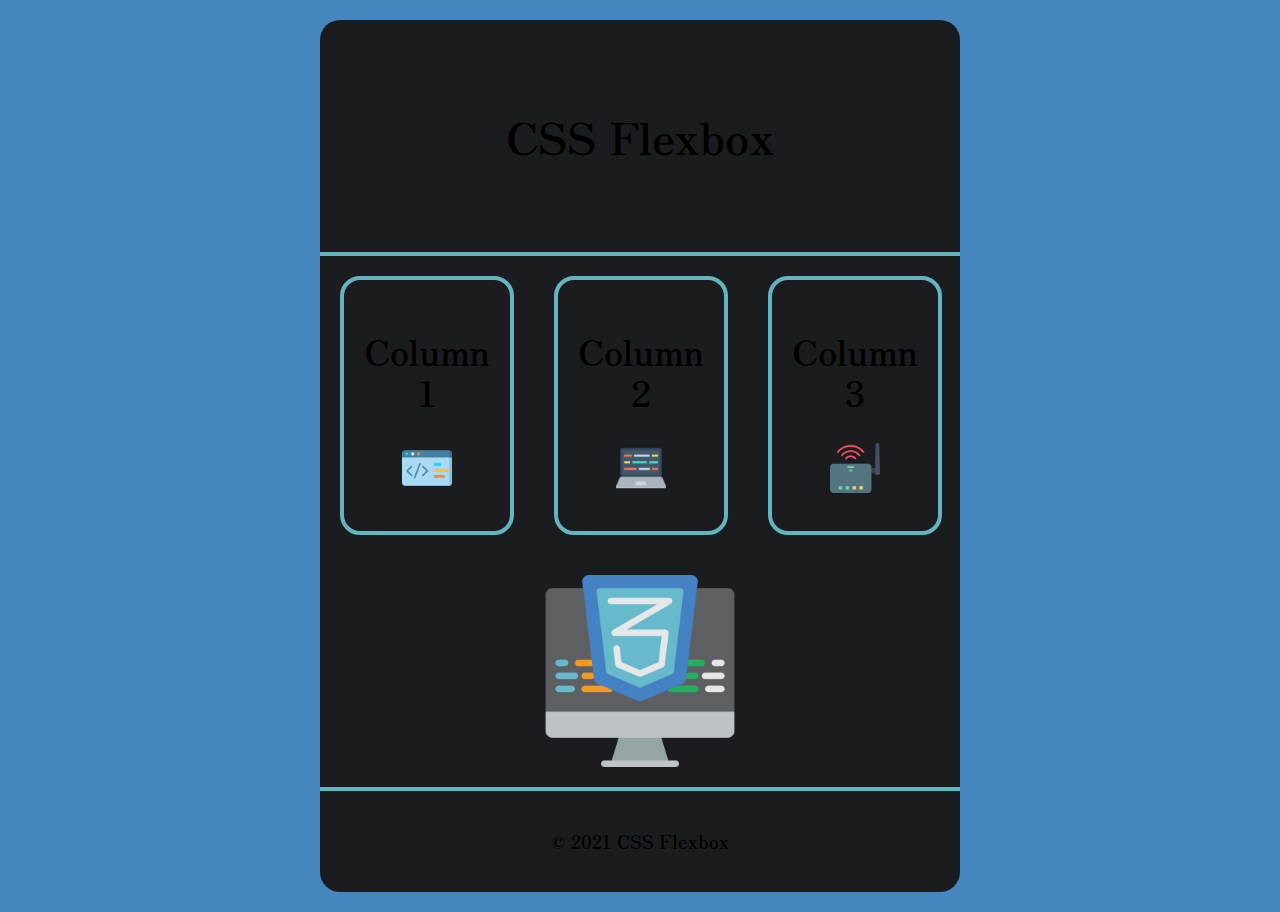
==== lab3/index.html @ bbe0f090 "updates" ====
<!DOCTYPE html>
<html lang="en">
<head>
    <meta charset="UTF-8">
    <meta http-equiv="X-UA-Compatible" content="IE=edge">
    <meta name="viewport" content="width=device-width, initial-scale=1.0">
    <title>CSS Flexbox</title>
    <link rel="preconnect" href="https://fonts.googleapis.com">
    <link rel="preconnect" href="https://fonts.gstatic.com" crossorigin>
    <link href="https://fonts.googleapis.com/css2?family=Zen+Antique+Soft&family=Zen+Old+Mincho:wght@400;700&display=swap" rel="stylesheet">
    <link rel="stylesheet" href="css/normalize.css">
    <link rel="stylesheet" href="css/styles.css">
</head>
<body>
    <div id="container">
        <header>
            <h1>CSS Flexbox</h1>
        </header>
        <main>
            <div id="flex">
                <div class="col">
                    <h2>Column 1</h2>
                    <img src="images/code.png" alt="Random">
                    <p></p>
                </div>    
                <div class="col">
                    <h2>Column 2</h2>
                    <img src="images/laptop.png" alt="Random">
                    <p></p>
                </div>
                <div class="col">
                    <h2>Column 3</h2>
                    <img src="images/wireless-router.png" alt="Random">
                    <p></p>
                </div>
            </div>
            <img class="main_img" src="images/css.png" alt="random">
        </main>
        <footer>&copy; 2021 CSS Flexbox</footer>
    </div>
    
</body>
</html>
---- lab3/css/styles.css ----
body {
    background-color: #4586BF;
    font-size: 18px;
    font-family: 'Zen Antique Soft', serif;

}

img {
    display: block;
    max-width: 100%;
    margin: 0 auto;
}

/* Mobile Styles */

#container {
    background-color: #1a1c20;
    margin: 20px;
}

header {
    padding: 60px 40px;
    border-bottom: 4px solid #63B6BF;
}

header h1 {
    text-align: center;
    font-size: 2.5em;
    font-family: 'Zen Old Mincho', serif;
}

.col {
    border: 4px solid #63B6BF;
    padding: 20px;
    margin: 20px;
    border-radius: 20px;
}

.col h2 {
   text-align: center;
   font-size: 2em; 
   font-family: 'Zen Old Mincho', serif;
}

.col img {
    width: 50%;
}

.main_img {
    display: none;
}

footer{
    padding: 40px 0;
    text-align: center;
    border-top: 4px solid #63B6BF;
    font-weight: bold;
    font-family: 'Zen Old Mincho', serif;
    font-size: 1em;
}

@media(min-width: 768px) {
    #container {
        width: 90%;
        margin: 20px auto;
    }
    .col {
        width: 65%;
        margin: 20px auto;
    }

    .col img {
        width: 30%;
    }
}

@media(min-width: 1024px) {
    #container {
        width: 50%;
        border-radius: 20px;
    }

    #flex {
        display: flex;
    }

    .col {
        margin: 20px;
        width: 100%;
    }

    .col img {
        width: 40%;
    }

    .main_img {
        display: block;
        width: 30%;
        margin: 20px auto;
    }
}
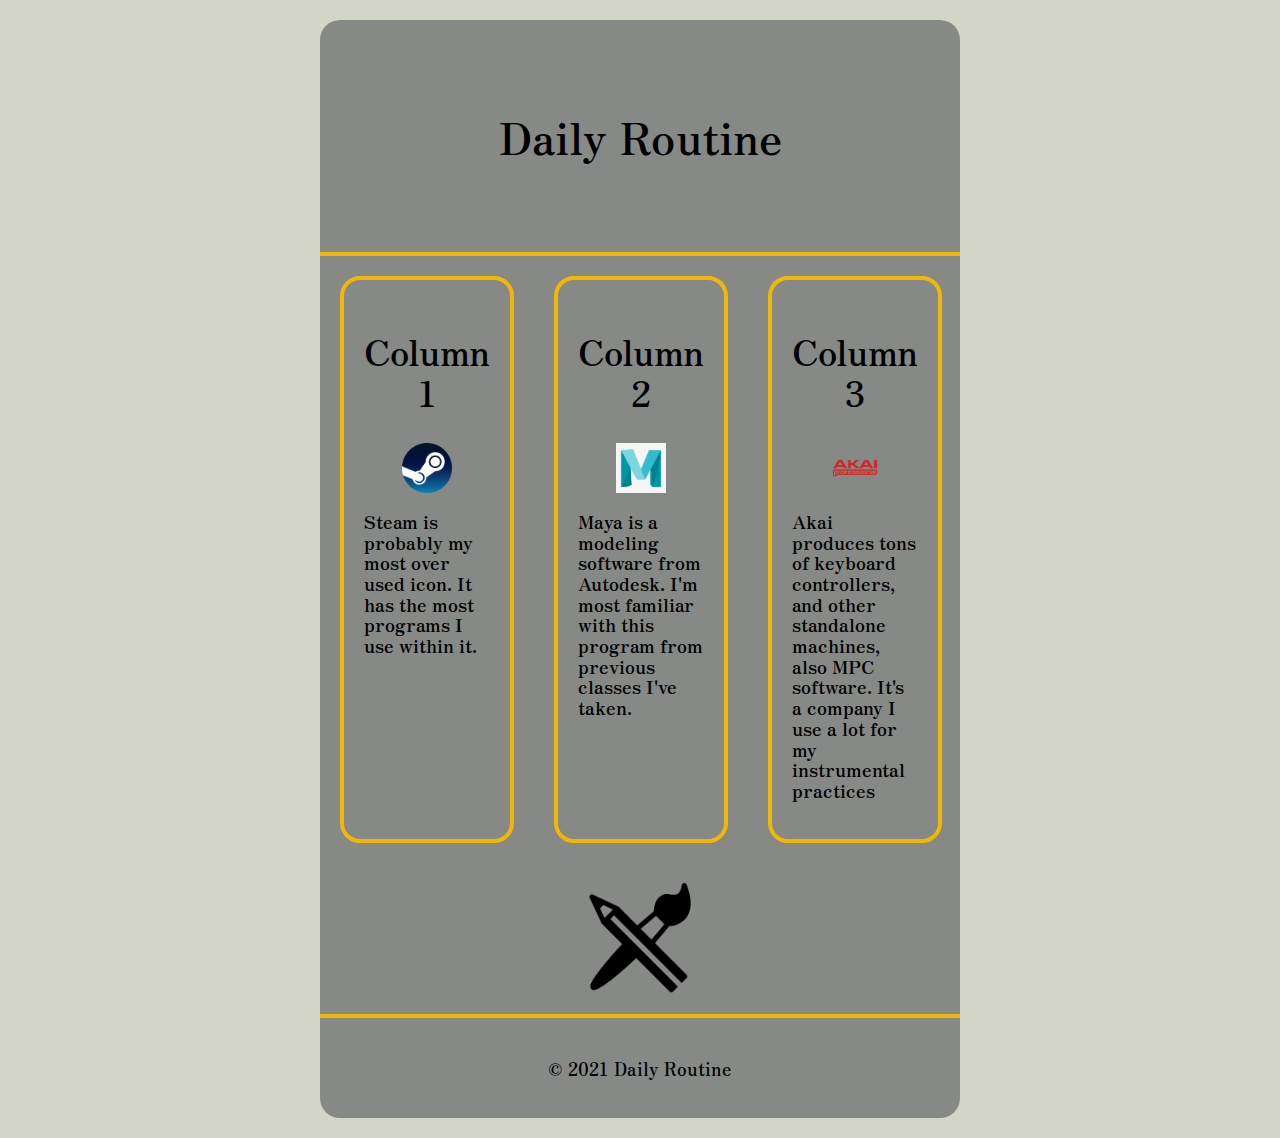
==== commit 6aa2f1a3: "updates" ====
--- a/lab3/index.html
+++ b/lab3/index.html
@@ -4,7 +4,8 @@
     <meta charset="UTF-8">
     <meta http-equiv="X-UA-Compatible" content="IE=edge">
     <meta name="viewport" content="width=device-width, initial-scale=1.0">
-    <title>CSS Flexbox</title>
+    <title>Daily Routine</title>
+    <link rel="shortcut icon" type="image/x-icon" href="images/favicon.ico">
     <link rel="preconnect" href="https://fonts.googleapis.com">
     <link rel="preconnect" href="https://fonts.gstatic.com" crossorigin>
     <link href="https://fonts.googleapis.com/css2?family=Zen+Antique+Soft&family=Zen+Old+Mincho:wght@400;700&display=swap" rel="stylesheet">
@@ -14,29 +15,29 @@
 <body>
     <div id="container">
         <header>
-            <h1>CSS Flexbox</h1>
+            <h1>Daily Routine</h1>
         </header>
         <main>
             <div id="flex">
                 <div class="col">
                     <h2>Column 1</h2>
-                    <img src="images/code.png" alt="Random">
-                    <p></p>
+                    <img src="images/steam.png" alt="Random">
+                    <p>Steam is probably my most over used icon. It has the most programs I use within it. </p>
                 </div>    
                 <div class="col">
                     <h2>Column 2</h2>
-                    <img src="images/laptop.png" alt="Random">
-                    <p></p>
+                    <img src="images/maya.jpg" alt="Random">
+                    <p>Maya is a modeling software from Autodesk. I'm most familiar with this program from previous classes I've taken.</p>
                 </div>
                 <div class="col">
                     <h2>Column 3</h2>
-                    <img src="images/wireless-router.png" alt="Random">
-                    <p></p>
+                    <img src="images/akai.png" alt="Random">
+                    <p>Akai produces tons of keyboard controllers, and other standalone machines, also MPC software. It's a company I use a lot for my instrumental practices</p>
                 </div>
             </div>
-            <img class="main_img" src="images/css.png" alt="random">
+            <img class="main_img" src="images/artist.png" alt="random">
         </main>
-        <footer>&copy; 2021 CSS Flexbox</footer>
+        <footer>&copy; 2021 Daily Routine</footer>
     </div>
     
 </body>
--- a/lab3/css/styles.css
+++ b/lab3/css/styles.css
@@ -1,8 +1,7 @@
 body {
-    background-color: #4586BF;
+    background-color: #D3D5C8;
     font-size: 18px;
     font-family: 'Zen Antique Soft', serif;
-
 }
 
 img {
@@ -14,13 +13,13 @@
 /* Mobile Styles */
 
 #container {
-    background-color: #1a1c20;
+    background-color: #878986;
     margin: 20px;
 }
 
 header {
     padding: 60px 40px;
-    border-bottom: 4px solid #63B6BF;
+    border-bottom: 4px solid #F2B705;
 }
 
 header h1 {
@@ -30,7 +29,7 @@
 }
 
 .col {
-    border: 4px solid #63B6BF;
+    border: 4px solid #F2B705;
     padding: 20px;
     margin: 20px;
     border-radius: 20px;
@@ -53,11 +52,13 @@
 footer{
     padding: 40px 0;
     text-align: center;
-    border-top: 4px solid #63B6BF;
+    border-top: 4px solid #F2B705;
     font-weight: bold;
     font-family: 'Zen Old Mincho', serif;
     font-size: 1em;
 }
+
+/* Tablet Styles */
 
 @media(min-width: 768px) {
     #container {
@@ -73,6 +74,8 @@
         width: 30%;
     }
 }
+
+/* Desktop Styles*/
 
 @media(min-width: 1024px) {
     #container {
